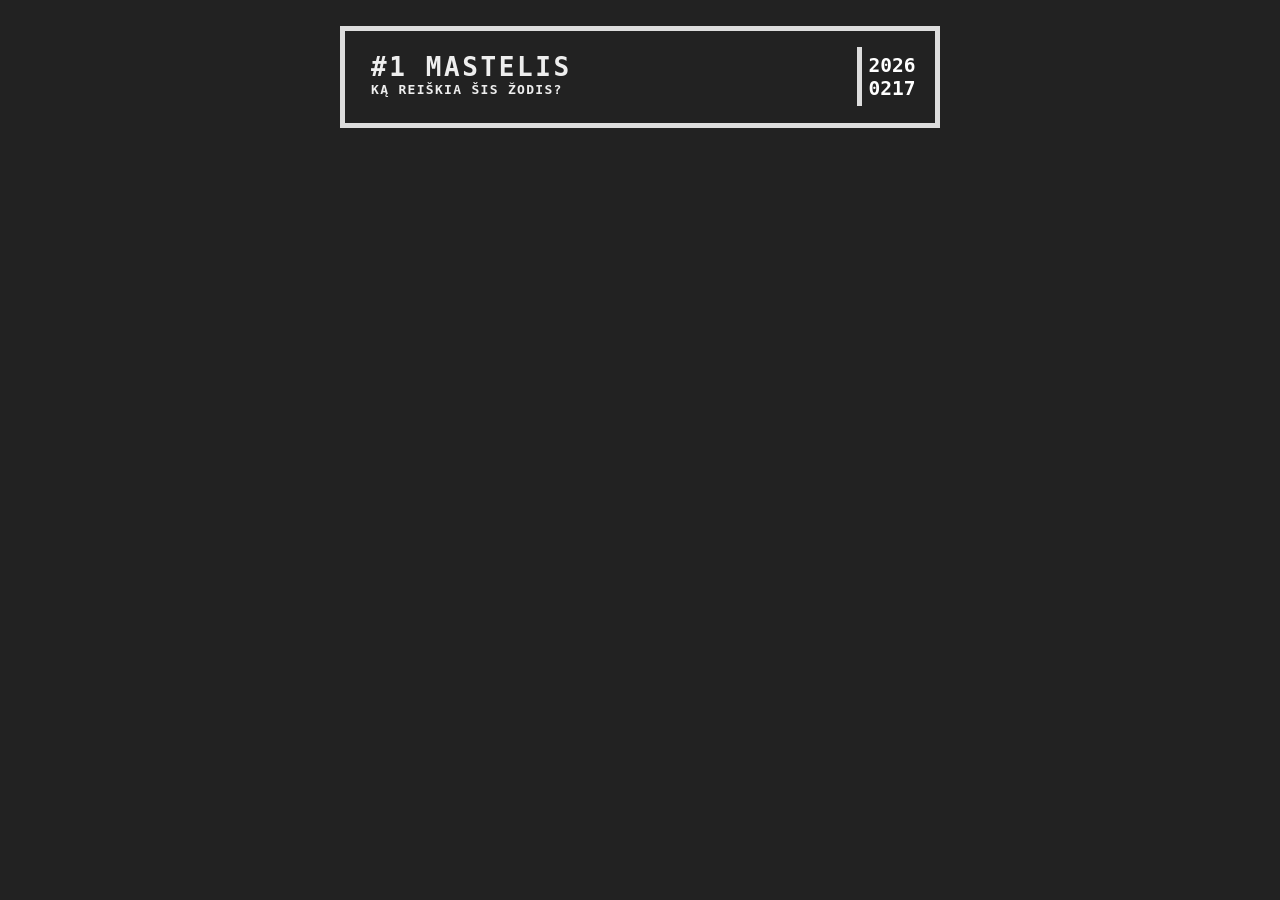
==== public/blogas/index.html @ cc79926d "naujinimas" ====
<html>

<head>
  <meta charset="utf-8">
  <meta name="viewport" content="width=device-width, initial-scale=1">
  <title>Blogas - Mastelis</title>
  <link rel="stylesheet" href="../css.css">
  <script>
    ct = (e, c) => e.classList.toggle(c)
    f = (q, el) => el ? el.querySelector(q) : document.querySelector(q)
    showArticle = (article) => { ct(f('.article', article), 'showing') }
  </script>
</head>

<body>
  <main class="blog">
    <article>
      <div class="article-box" onclick="showArticle(this.parentNode)">
        <div class="left">
          <div class="title">#1 Mastelis</div>
          <div class="subtitle">Ką reiškia šis žodis?</div>
        </div>
        <div class="right">
          <div class="year">
            2026
          </div>
          <div class="month_day">
            0217
          </div>
        </div>
      </div>
      <div class="article">
        <h2>Ant popieriaus</h2>
        <p>Realiame pasaulyje egzistuoja matematikos pasaulis kuriame kartais bandoma proporcingai atvaizduoti objektus esančius realiame. </p>
        <p>Kad pavyktų išmatavus liniuote brėžinyje esantį nupieštą kažką sužinoti koks to dydis yra realybėje reikalingas mastelis. </p>
        <p>Iš esmės tai žodis atitinkantis žodžius "proporcija" ar "santykis" nes jis reiškia kiek vienetų brėžinyje atitinka tų pačių vienetų realybėje.</p>
        <p>Užrašomas yra taip: 1:1000 - tai reiškia, kad 1 milimetras brėžinyje atitinka 1000 arba 1 metrą realybėje.</p>
        <p>Arba 1:5000000 - 1 milimetras atitinka 5 kilometrus realybėje.</p>
        <h2>Ekrane</h2>
        <p>Skaitmeninis šio žodžio atitikmuo galėtų būti žodis "rezoliucija" kuris dažnai reiškia kiek pikselių yra tam tikrame kvadratiniame vienete. Dažnai tam naudojamas colis (ang. inch) ir nusakoma "pixels per inch" (PPI).</p>
        <p>Tačiau galima būtų išvesti ir labiau tiesioginę reikšmę kuri nereikšų pikselių kiekį, bet panašiai kaip mastelio naudojimas popieriuje leistų pamatuoti objektus ekrane ir juos sulyginti su realiais dydžiais.</p>
        <p>Vaizdas ekrane gali būti priartinamas ar atitolinamas taip iš esmės keičiant mastelį. To pavyzdys yra žiūrėjimas į žemėlapį ir jo dydžio keitimas.</p>
        <h2>Skaitmeninė liniuotė</h2>
        <p></p>
    </div>
    </article>
  </main>
</body>

</html>
---- public/css.css ----
* {
          font-family: monospace;
          background-color: #222;
          box-sizing: border-box;
      }

      body,
      main {
          margin: 0;
          padding: 0;
      }

      article {
          padding: 0;
          margin: auto;
          max-width: 600px;
          border: 5px solid #ddd;
          margin-top: 2em;
      }

      h1 {
          font-size: 2em;
          text-transform: uppercase;
          letter-spacing: 0.5vmin;
          color: #eee;
          padding: 0.5em 0;
      }

      h2 {
          font-size: 1.7em;
          text-transform: uppercase;
          letter-spacing: 0.5vmin;
          color: #eee;
          padding: 0.5em 0;
      }

      p {
          font-size: 1.5em;
          color: #ddd;
          line-height: 1.5em;
      }

      .date,
      .year,
      .month_day {
          font-size: 1.5em;
          color: #fff;
          text-align: center;
          font-weight: bold;
      }

      .article-box {
          padding: 1em;
          user-select: none;
          -webkit-user-select: none;
          display: flex;
          justify-content: space-between;
          align-items: center;
          transition: all 420ms ease-in-out;
          background-color: #222;
      }

      .article-box:hover {
          cursor: pointer;
      }

      .article-box>.left>.title {
          color: #eee;
          font-size: 2em;
          text-transform: uppercase;
          font-weight: bold;
          letter-spacing: 0.1em;
          margin-left: 0.5em;
          margin-top: 0.3em;
      }

      .article-box>.left>.subtitle {
          color: #eee;
          font-size: 1em;
          text-transform: uppercase;
          font-weight: bold;
          letter-spacing: 0.1em;
          margin-left: 1em;
          margin-bottom: 1em;
      }

      .article-box>.right {
          border-left: 5px solid #ddd;
          padding: 0.5em;
          margin: 0;
      }

      .article {
          height: 0;
          width: 0;
          transition: all 420ms ease-in-out;
          overflow: hidden;
          text-align: center;
      }

      .showing {
          height: auto;
          width: auto;
          margin: 1em;
      }
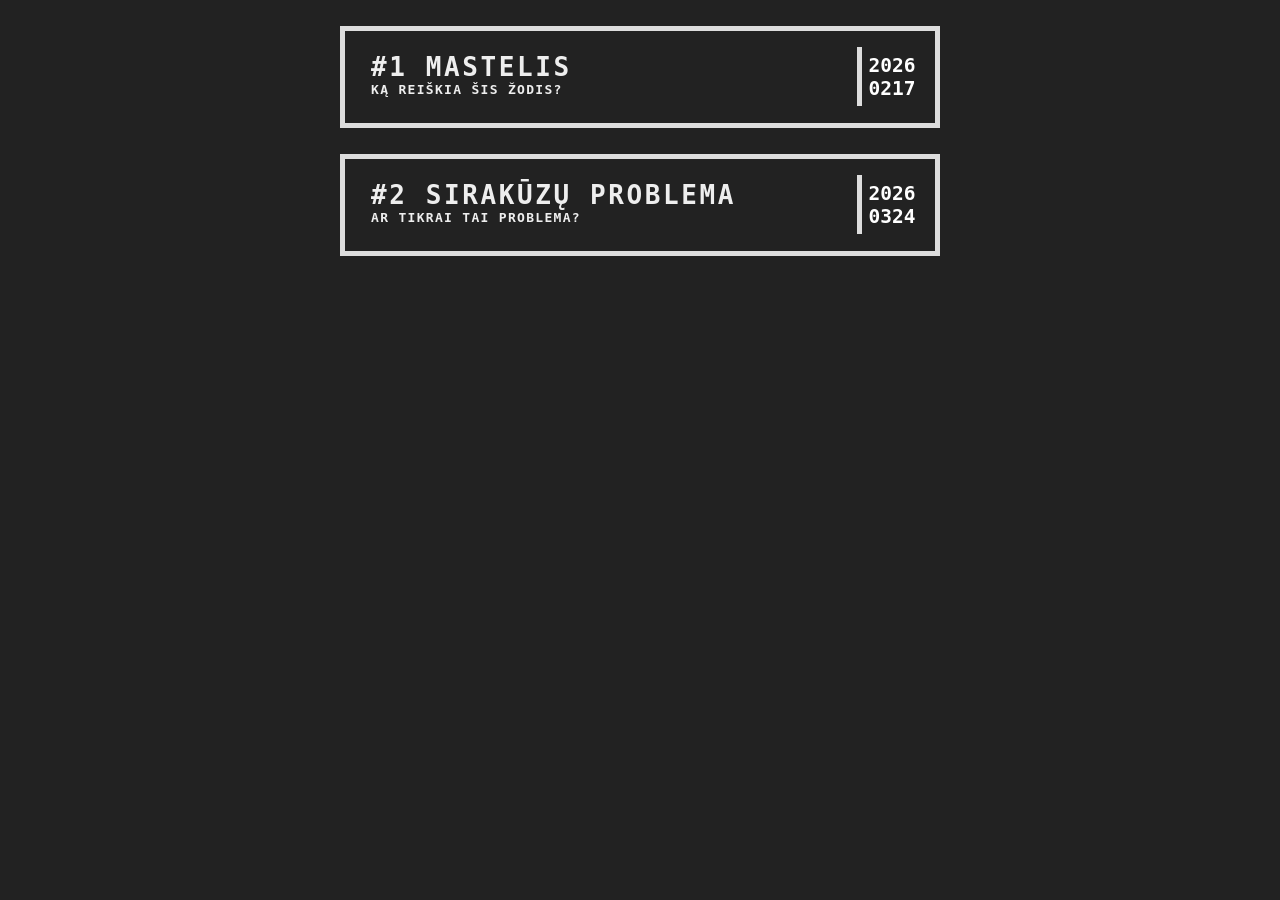
==== commit f8f762db: "wip" ====
--- a/public/blogas/index.html
+++ b/public/blogas/index.html
@@ -5,6 +5,7 @@
   <meta name="viewport" content="width=device-width, initial-scale=1">
   <title>Blogas - Mastelis</title>
   <link rel="stylesheet" href="../css.css">
+  <script defer src="3n1.js"></script>
   <script>
     ct = (e, c) => e.classList.toggle(c)
     f = (q, el) => el ? el.querySelector(q) : document.querySelector(q)
@@ -30,19 +31,59 @@
         </div>
       </div>
       <div class="article">
-        <h2>Ant popieriaus</h2>
-        <p>Realiame pasaulyje egzistuoja matematikos pasaulis kuriame kartais bandoma proporcingai atvaizduoti objektus esančius realiame. </p>
-        <p>Kad pavyktų išmatavus liniuote brėžinyje esantį nupieštą kažką sužinoti koks to dydis yra realybėje reikalingas mastelis. </p>
-        <p>Iš esmės tai žodis atitinkantis žodžius "proporcija" ar "santykis" nes jis reiškia kiek vienetų brėžinyje atitinka tų pačių vienetų realybėje.</p>
-        <p>Užrašomas yra taip: 1:1000 - tai reiškia, kad 1 milimetras brėžinyje atitinka 1000 arba 1 metrą realybėje.</p>
+        <h2>Blogas mastelis</h2>
+        <p>Realiame pasaulyje egzistuoja matematikos pasaulis kuriame kartais bandoma proporcingai atvaizduoti objektus
+          esančius realiame. </p>
+        <p>Kad pavyktų išmatavus liniuote brėžinyje esantį nupieštą kažką sužinoti koks to dydis yra realybėje
+          reikalingas mastelis. </p>
+        <p>Iš esmės tai žodis atitinkantis žodžius "proporcija" ar "santykis" nes jis reiškia kiek vienetų brėžinyje
+          atitinka tų pačių vienetų realybėje.</p>
+        <p>Užrašomas yra taip: 1:1000 - tai reiškia, kad 1 milimetras brėžinyje atitinka 1000 arba 1 metrą realybėje.
+        </p>
         <p>Arba 1:5000000 - 1 milimetras atitinka 5 kilometrus realybėje.</p>
         <h2>Ekrane</h2>
-        <p>Skaitmeninis šio žodžio atitikmuo galėtų būti žodis "rezoliucija" kuris dažnai reiškia kiek pikselių yra tam tikrame kvadratiniame vienete. Dažnai tam naudojamas colis (ang. inch) ir nusakoma "pixels per inch" (PPI).</p>
-        <p>Tačiau galima būtų išvesti ir labiau tiesioginę reikšmę kuri nereikšų pikselių kiekį, bet panašiai kaip mastelio naudojimas popieriuje leistų pamatuoti objektus ekrane ir juos sulyginti su realiais dydžiais.</p>
-        <p>Vaizdas ekrane gali būti priartinamas ar atitolinamas taip iš esmės keičiant mastelį. To pavyzdys yra žiūrėjimas į žemėlapį ir jo dydžio keitimas.</p>
-        <h2>Skaitmeninė liniuotė</h2>
-        <p></p>
-    </div>
+        <p>Skaitmeninis šio žodžio atitikmuo galėtų būti žodis "rezoliucija" kuris dažnai reiškia kiek pikselių yra tam
+          tikrame kvadratiniame vienete. Dažnai tam naudojamas colis (ang. inch) ir nusakoma "pixels per inch" (PPI).
+        </p>
+        <p>Tačiau galima būtų išvesti ir labiau tiesioginę reikšmę kuri nereikšų pikselių kiekį, bet panašiai kaip
+          mastelio naudojimas popieriuje leistų pamatuoti objektus ekrane ir juos sulyginti su realiais dydžiais.</p>
+        <p>Vaizdas ekrane gali būti priartinamas ar atitolinamas taip iš esmės keičiant mastelį. To pavyzdys yra
+          žiūrėjimas į žemėlapį ir jo dydžio keitimas.</p>
+      </div>
+    </article>
+    <article>
+      <div class="article-box" onclick="showArticle(this.parentNode)">
+        <div class="left">
+          <div class="title">#2 Sirakūzų problema</div>
+          <div class="subtitle">Ar tikrai tai problema?</div>
+        </div>
+        <div class="right">
+          <div class="year">
+            2026
+          </div>
+          <div class="month_day">
+            0324
+          </div>
+        </div>
+      </div>
+      <div class="article">
+        <h2>Sirakūzų problema</h2>
+        <p>Taip vadinama problema matematikoje kurios esmė paprasta: Imant bet kokį skaičių ir atliekant vieną iš dviejų
+          veiksmų pagal tai ar skaičius lyginis ar nelyginis visada galiausiai gaunamas skaičius 1.</p>
+        <p>Jeigu tai būtų įrodyta, tai šis reiškinys iš hipotezės ar konjunkcijos galėtų tapti teorija.</p>
+        <p>Veiksmai yra tokie:</p>
+        <p>Jei skaičius lyginis, jį tiesiog dalijame iš 2.</p>
+        <p>Jei nelyginis, tai dauginame iš 3 ir pridedame 1.</p>
+        <p>Apie šią problemą garsus matematika Terence Tao yra parašęs <a target="blank"
+            href="https://arxiv.org/pdf/1909.03562" target="_blank">mosklinį darbą</a></p>
+        <p>O mes pabandykime į viską pažiūrėti paprasčiau.</p>
+        <p>Atsidarę <a href="3n1.js" target="blank">šį failą</a> rasite trumpą JS kodą kuris tikrina ar skaičius (nr)
+          pradedant nuo 1 ir einant link begalybės pavirsta į vieną ar į mažesnį prieš tai jau patikrintą skaičių.</p>
+        <p>Programa kas sekundę atnaujina tikrinimą reikšmę čia: <strong><span id="tikrinamas">1</span></strong></p>
+        <p>Taip pat galima įvesti ir reikšmę nuo kurios norime pradėti.</p>
+        <input type="number" id="skaicius" value="1">
+        <button onclick="doMath()" id="mygtukas">Skaičiuoti</button>
+      </div>
     </article>
   </main>
 </body>
--- a/public/css.css
+++ b/public/css.css
@@ -102,4 +102,25 @@
           height: auto;
           width: auto;
           margin: 1em;
+      }
+
+      input {
+          background-color: #eee;
+          padding: 0.3em;
+          font-size: 1em;
+          display: block;
+      }
+
+      input:focus {
+          outline: none;
+      }
+
+      button {
+          line-height: 2em;
+          background-color: #eee;
+          color: #222;
+          padding: 0.3em;
+          font-size: 1em;
+          display: block;
+          margin-top: 1em;
       }
